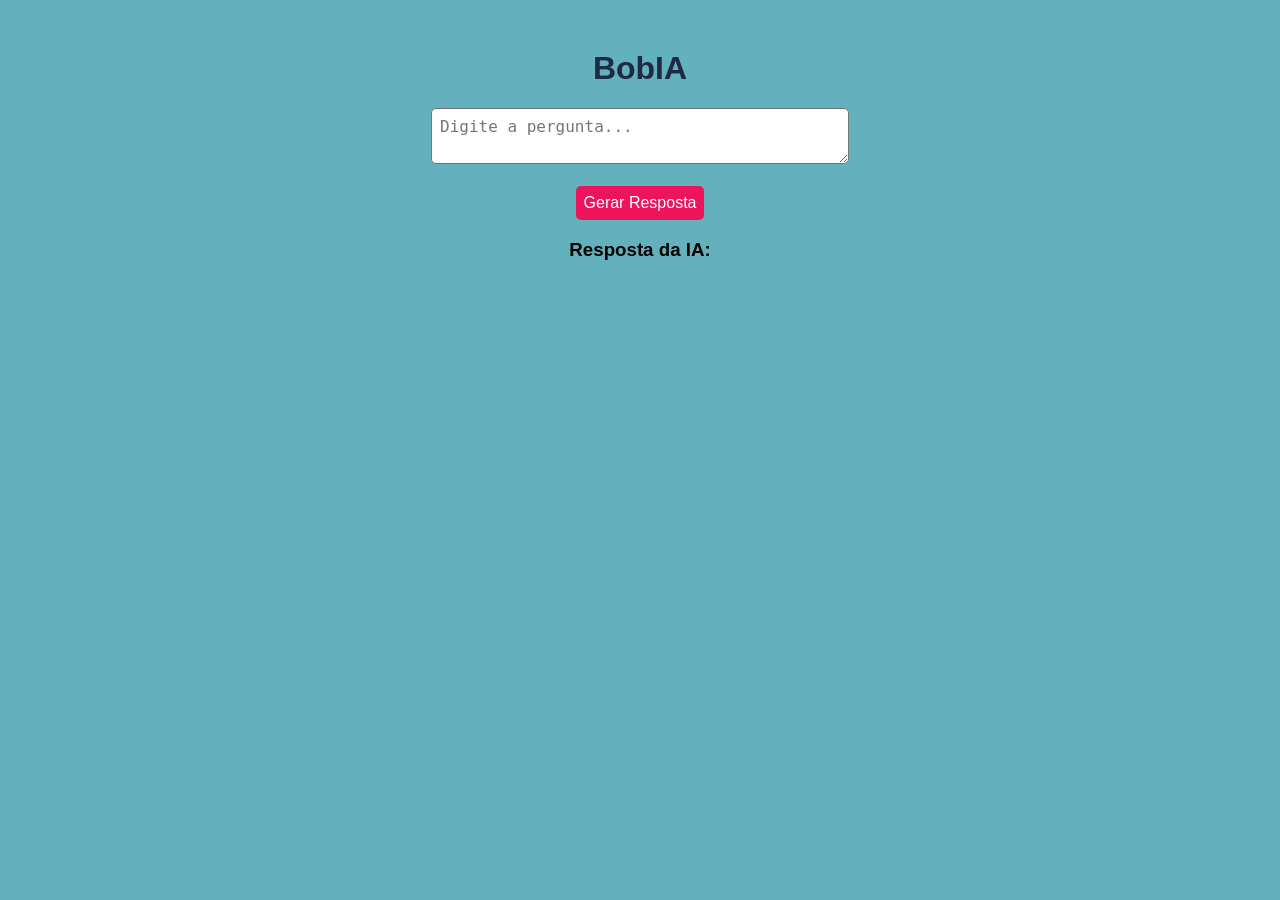
==== public/index.html @ a0bebe96 "implantacao do BobIa" ====
<!DOCTYPE html>
<html lang="pt-br">
<head>
    <meta charset="UTF-8">
    <meta name="viewport" content="width=device-width, initial-scale=1.0">
    <title>BobIA</title>
    <link rel="stylesheet" href="style.css">
</head>
<body>

    <div id="container">
        <h1>BobIA</h1>
        <textarea id="pergunta" type="text" placeholder="Digite a pergunta..."></textarea>
        <br><br>
        <button onclick="gerarResposta()">Gerar Resposta</button>
        <h3>Resposta da IA:</h3>
        <div id="resposta"></div>
    </div>

    <script>
        
        async function gerarResposta() {
            const pergunta = document.getElementById('pergunta').value;

            const response = await fetch('/perguntar', {
                method: 'POST',
                headers: {
                    'Content-Type': 'application/json'
                },
                body: JSON.stringify({ pergunta })
            });

            const data = await response.json();

            resposta.style.display = 'block';
            document.getElementById('resposta').innerText = data.resultado;
        }

    </script>
    
</body>
</html>
---- public/style.css ----
body {
    font-family: Arial, sans-serif;
    background-color: #63B1BC;
    margin: 0;
    padding: 0;
}

#container {
    width: 80%;
    margin: 50px auto;
    text-align: center;
}

h1 {
    color: #1F2A44;
}

textarea[type="text"] {
    padding: 8px;
    font-size: 16px;
    border-radius: 5px;
    width: 400px;
}

select,
button {
    padding: 8px;
    font-size: 16px;
    border-radius: 5px;
    cursor: pointer;
}

button {
    background-color: #ED145B;
    color: #FFFFFF;
    border: none;
}

button:hover {
    background-color: #EFB661;
}

#resposta {
    margin-top: 20px;
    padding: 10px;
    border-radius: 5px;
    background-color: #D0D3D4;
    border: 1px solid #63666A;
    text-align: left;
    display: none;
}
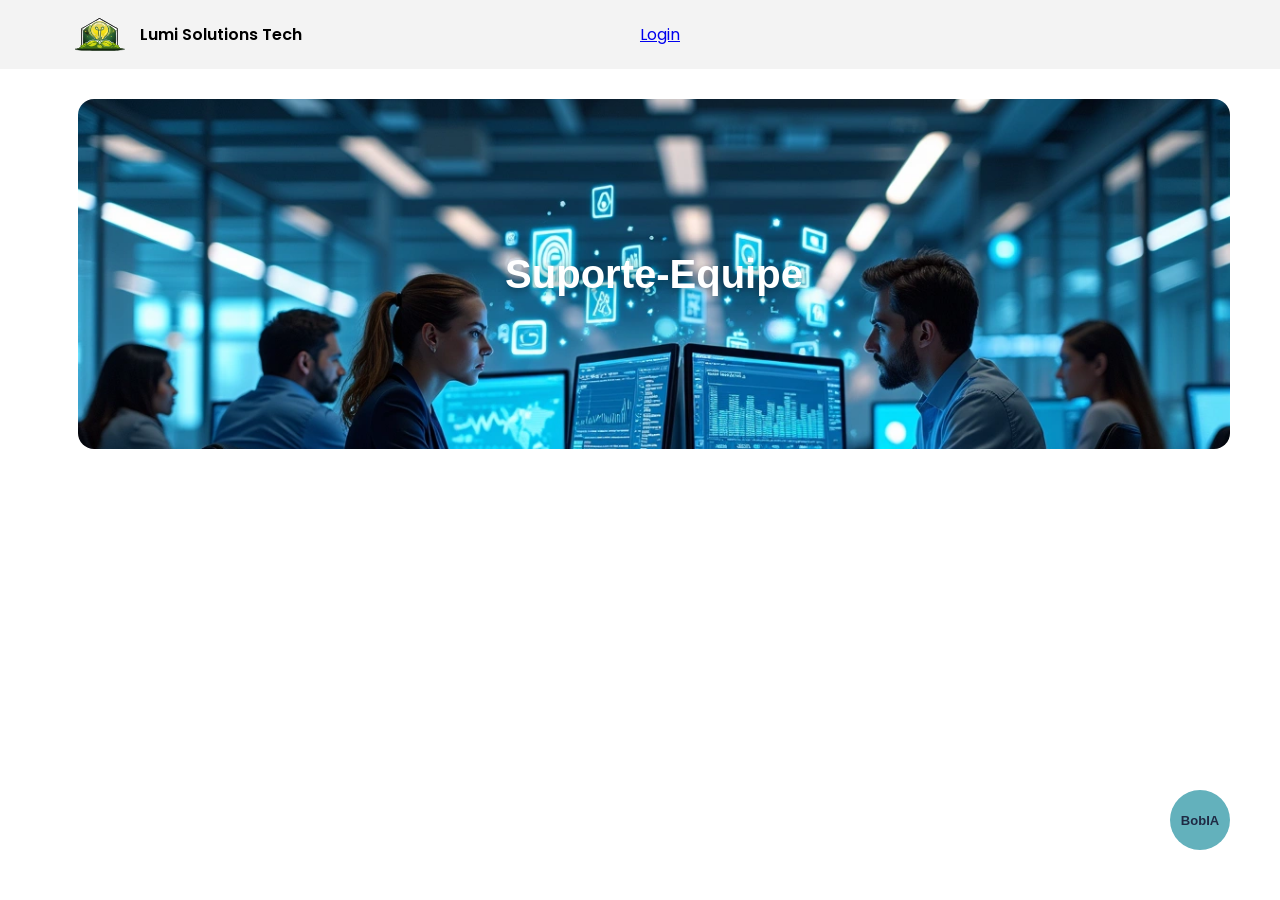
==== commit e1665dfb: "Bob funcionando" ====
--- a/public/index.html
+++ b/public/index.html
@@ -3,40 +3,127 @@
 <head>
     <meta charset="UTF-8">
     <meta name="viewport" content="width=device-width, initial-scale=1.0">
-    <title>BobIA</title>
-    <link rel="stylesheet" href="style.css">
+    <title>Suporte | Lumi Solutions</title>
+
+    <link rel="preconnect" href="https://fonts.googleapis.com">
+    <link rel="preconnect" href="https://fonts.gstatic.com" crossorigin>
+    <link href="https://fonts.googleapis.com/css2?family=Poppins:wght@300;400;500;600;700&display=swap" rel="stylesheet">
+    <link rel="stylesheet" href="estilosCSS/suporte_equipe.css">
+    <link rel="stylesheet" href="estilosCSS/cabecalho.css">
 </head>
 <body>
 
-    <div id="container">
-        <h1>BobIA</h1>
-        <textarea id="pergunta" type="text" placeholder="Digite a pergunta..."></textarea>
-        <br><br>
-        <button onclick="gerarResposta()">Gerar Resposta</button>
-        <h3>Resposta da IA:</h3>
-        <div id="resposta"></div>
+    <header id="home">
+        <div class="cabecalho-menu">
+            <div class="logo-container">
+                <img src="./imagens/logo.svg" alt="Logo Lumi Solutions" class="img-logo">
+                <p class="nome-logo">Lumi Solutions Tech</p>
+            </div>
+             <div class="menu">
+                <a href="login.html">Login</a>
+            </div>
+        </div>
+    </header>
+
+     <div class="hero-suporte">
+        <img src="./imagens/suporte_ti.webp" alt="Imagem topo Sobre Nós" class="img-hero-suporte">
+        <h2 class="titulo-hero-suporte">Suporte-Equipe</h2>
+    </div>  
+
+    <!-- BOTÃO FLUTUANTE -->
+    <button id="btn-bob" onclick="toggleChat()" title="Falar com BobIA">
+        BobIA
+    </button>
+
+    <!-- MINICHAT -->
+    <div id="minichat">
+        <div class="chat-header">
+            <h1>BobIA</h1>
+            <button onclick="toggleChat()">✕</button>
+        </div>
+
+        <div class="chat-mensagens" id="chat-mensagens">
+            <div class="msg-bob-wrapper">
+                <span class="msg-bob-label">BobIA</span>
+                <div class="msg-bob">Olá! Como posso te ajudar hoje?</div>
+            </div>
+        </div>
+
+        <div class="chat-input">
+            <input type="text" id="ipt-mensagem" placeholder="Digite a pergunta..." onkeydown="teclaEnter(event)">
+            <button onclick="enviarMensagem()">Enviar</button>
+        </div>
     </div>
 
     <script>
-        
-        async function gerarResposta() {
-            const pergunta = document.getElementById('pergunta').value;
+        var URL_BOB = '/perguntar';
 
-            const response = await fetch('/perguntar', {
-                method: 'POST',
-                headers: {
-                    'Content-Type': 'application/json'
-                },
-                body: JSON.stringify({ pergunta })
-            });
-
-            const data = await response.json();
-
-            resposta.style.display = 'block';
-            document.getElementById('resposta').innerText = data.resultado;
+        function toggleChat() {
+            var chat = document.getElementById('minichat');
+            chat.classList.toggle('aberto');
+            if (chat.classList.contains('aberto')) {
+                document.getElementById('ipt-mensagem').focus();
+            }
         }
 
+        function teclaEnter(event) {
+            if (event.key === 'Enter') enviarMensagem();
+        }
+
+        async function enviarMensagem() {
+            var input = document.getElementById('ipt-mensagem');
+            var mensagem = input.value.trim();
+            if (!mensagem) return;
+
+            adicionarMsgUsuario(mensagem);
+            input.value = '';
+
+            var carregando = adicionarCarregando();
+
+            try {
+                var response = await fetch(URL_BOB, {
+                    method: 'POST',
+                    headers: { 'Content-Type': 'application/json' },
+                    body: JSON.stringify({ pergunta: mensagem })
+                });
+
+                var data = await response.json();
+                carregando.remove();
+                adicionarMsgBob(data.resultado);
+            } catch (erro) {
+                carregando.remove();
+                adicionarMsgBob('Erro ao conectar com o BobIA. Verifique se o servidor está rodando.');
+            }
+        }
+
+        function adicionarMsgUsuario(texto) {
+            var container = document.getElementById('chat-mensagens');
+            var div = document.createElement('div');
+            div.className = 'msg-usuario';
+            div.innerText = texto;
+            container.appendChild(div);
+            container.scrollTop = container.scrollHeight;
+        }
+
+        function adicionarMsgBob(texto) {
+            var container = document.getElementById('chat-mensagens');
+            var wrapper = document.createElement('div');
+            wrapper.className = 'msg-bob-wrapper';
+            wrapper.innerHTML = '<span class="msg-bob-label">BobIA</span><div class="msg-bob">' + texto + '</div>';
+            container.appendChild(wrapper);
+            container.scrollTop = container.scrollHeight;
+        }
+
+        function adicionarCarregando() {
+            var container = document.getElementById('chat-mensagens');
+            var div = document.createElement('div');
+            div.className = 'msg-carregando';
+            div.innerText = 'BobIA está digitando...';
+            container.appendChild(div);
+            container.scrollTop = container.scrollHeight;
+            return div;
+        }
     </script>
-    
+
 </body>
-</html>
+</html>
--- a/public/estilosCSS/suporte_equipe.css
+++ b/public/estilosCSS/suporte_equipe.css
@@ -0,0 +1,238 @@
+.hero-suporte {
+position: relative;
+width: 90%;
+margin-right: 120px;
+margin-left: 78px;
+margin-top: 30px;
+margin-bottom: -30px;
+border-radius: 16px;
+overflow: hidden;
+height: 350px;
+}
+
+.img-hero-suporte {
+width: 100%;
+height: 160%;
+object-fit: cover;
+display: block;
+}
+
+.titulo-hero-suporte {
+position: absolute;
+top: 50%;
+left: 50%;
+transform: translate(-50%, -50%);
+color: white;
+font-size: 40px;
+font-weight: 700;
+font-family: Arial, Helvetica, sans-serif;
+text-shadow: 0 2px 8px rgba(0, 0, 0, 0.4);
+margin: 0;
+}
+
+.container-missao {
+display: flex;
+flex-direction: column;
+align-items: center;
+justify-content: center;
+text-align: center;
+padding: 60px 20px;
+background-color: white;
+width: 900px;
+margin: 0 auto;
+}
+
+.titulo-missao {
+font-size: 32px;
+font-weight: bold;
+font-family: Arial, Helvetica, sans-serif;
+color: black;
+margin-bottom: 12px;
+}
+
+.texto-missao {
+color: black;
+line-height: 1.6;
+font-size: 20px;
+margin-bottom: -220px;
+}
+
+
+/* ---------- BOTÃO FLUTUANTE ---------- */
+#btn-bob {
+    position: fixed;
+    bottom: 50px;
+    right: 50px;
+    width: 60px;
+    height: 60px;
+    border-radius: 50%;
+    background: #63B1BC;
+    border: none;
+    cursor: pointer;
+    display: flex;
+    align-items: center;
+    justify-content: center;
+    transition: transform 0.2s, background 0.2s;
+    font-family: Arial, sans-serif;
+    font-weight: 700;
+    font-size: 13px;
+    color: #1F2A44;
+}
+#btn-bob:hover {
+    background: #EFB661;
+    transform: scale(1.10);
+}
+
+/* ---------- MINICHAT ---------- */
+#minichat {
+    position: fixed;
+    bottom: 115px;
+    right: 28px;
+    width: 360px;
+    height: 480px;
+    border-radius: 12px;
+    display: none;
+    flex-direction: column;
+    font-family: Arial, sans-serif;
+    background: #63B1BC;
+}
+#minichat.aberto {
+    display: flex;
+}
+
+/* header */
+.chat-header {
+    background: #63B1BC;
+    color: #1F2A44;
+    padding: 16px 18px 12px;
+    display: flex;
+    align-items: center;
+    justify-content: space-between;
+}
+.chat-header h1 {
+    margin: 0;
+    font-size: 22px;
+    color: #1F2A44;
+    font-family: Arial, sans-serif;
+}
+.chat-header button {
+    background: none;
+    border: none;
+    color: #1F2A44;
+    font-size: 20px;
+    cursor: pointer;
+    line-height: 1;
+    font-weight: 700;
+}
+.chat-header button:hover {
+    color: #ED145B;
+}
+
+/* área de mensagens */
+.chat-mensagens {
+    flex: 1;
+    overflow-y: auto;
+    padding: 12px;
+    display: flex;
+    flex-direction: column;
+    gap: 10px;
+    background: #63B1BC;
+}
+
+/* bolha do Bob */
+.msg-bob-wrapper {
+    display: flex;
+    flex-direction: column;
+    gap: 4px;
+    align-self: flex-start;
+    max-width: 85%;
+}
+.msg-bob-label {
+    font-size: 11px;
+    color: #1F2A44;
+    font-weight: 700;
+    padding-left: 2px;
+}
+.msg-bob {
+    background: #D0D3D4;
+    border: 1px solid #63666A;
+    border-radius: 5px;
+    padding: 10px 12px;
+    font-size: 14px;
+    color: #1F2A44;
+    line-height: 1.5;
+}
+
+/* bolha do usuário */
+.msg-usuario {
+    background: #ED145B;
+    color: #fff;
+    border-radius: 5px;
+    padding: 10px 12px;
+    font-size: 14px;
+    align-self: flex-end;
+    max-width: 85%;
+    line-height: 1.5;
+}
+
+/* carregando */
+.msg-carregando {
+    background: #D0D3D4;
+    border: 1px solid #63666A;
+    border-radius: 5px;
+    padding: 10px 12px;
+    font-size: 13px;
+    color: #555;
+    font-style: italic;
+    align-self: flex-start;
+    max-width: 85%;
+}
+
+/* input */
+.chat-input {
+    display: flex;
+    border-top: 2px solid #1F2A44;
+    background: #63B1BC;
+    padding: 10px;
+    gap: 8px;
+}
+.chat-input input {
+    flex: 1;
+    border-radius: 5px;
+    border: 1px solid #ccc;
+    padding: 8px 10px;
+    font-size: 14px;
+    font-family: Arial, sans-serif;
+    outline: none;
+}
+.chat-input button {
+    background: #ED145B;
+    color: #fff;
+    border: none;
+    border-radius: 5px;
+    padding: 8px 14px;
+    font-size: 14px;
+    cursor: pointer;
+    font-family: Arial, sans-serif;
+    transition: background 0.2s;
+}
+.chat-input button:hover {
+    background: #EFB661;
+    color: #1F2A44;
+}
+
+/* ---------- CONTEÚDO DA PÁGINA ---------- */
+.suporte-conteudo {
+    display: flex;
+    flex-direction: column;
+    align-items: center;
+    justify-content: center;
+    height: calc(100vh - 70px);
+    gap: 12px;
+    color: #aaa;
+    font-family: 'Poppins', sans-serif;
+}
+.suporte-conteudo p {
+    font-size: 15px;
+    margin: 0;
+}
--- a/public/estilosCSS/cabecalho.css
+++ b/public/estilosCSS/cabecalho.css
@@ -0,0 +1,65 @@
+body {
+    font-family: "Poppins", sans-serif;
+    font-optical-sizing: auto;
+    font-style: normal;
+    margin: 0;
+    padding: 0;
+}
+
+#home {
+    background-color: #f3f3f3;
+}
+
+.cabecalho-menu {
+    display: flex;
+    justify-content: space-evenly;
+    align-items: center;
+    padding: 6px 12px;
+}
+
+.logo-container {
+    display: flex;
+    align-items: center;
+    gap: 15px;
+    width: 40%;
+}
+
+.img-logo {
+    width: 10%;
+}
+
+.nome-logo {
+    font-weight: 600;
+}
+
+.menu {
+    display: flex;
+    align-items: center;
+    gap: 20px;
+    width: 45%;
+}
+
+.opcoes-menu {
+    text-align: center;
+    font-weight: 600;
+    text-decoration: none;
+    color: #000;
+}
+
+.opcoes-menu:hover {
+    color: #009236;
+}
+
+.login {
+    background-color: #009236;
+    color: #fff;
+    border-radius: 8px;
+    padding: 8px 16px;
+    width: 10%;
+}
+
+.login:hover {
+    background-color: beige;
+    color: #009236;
+    border: 2px solid #009236;
+}
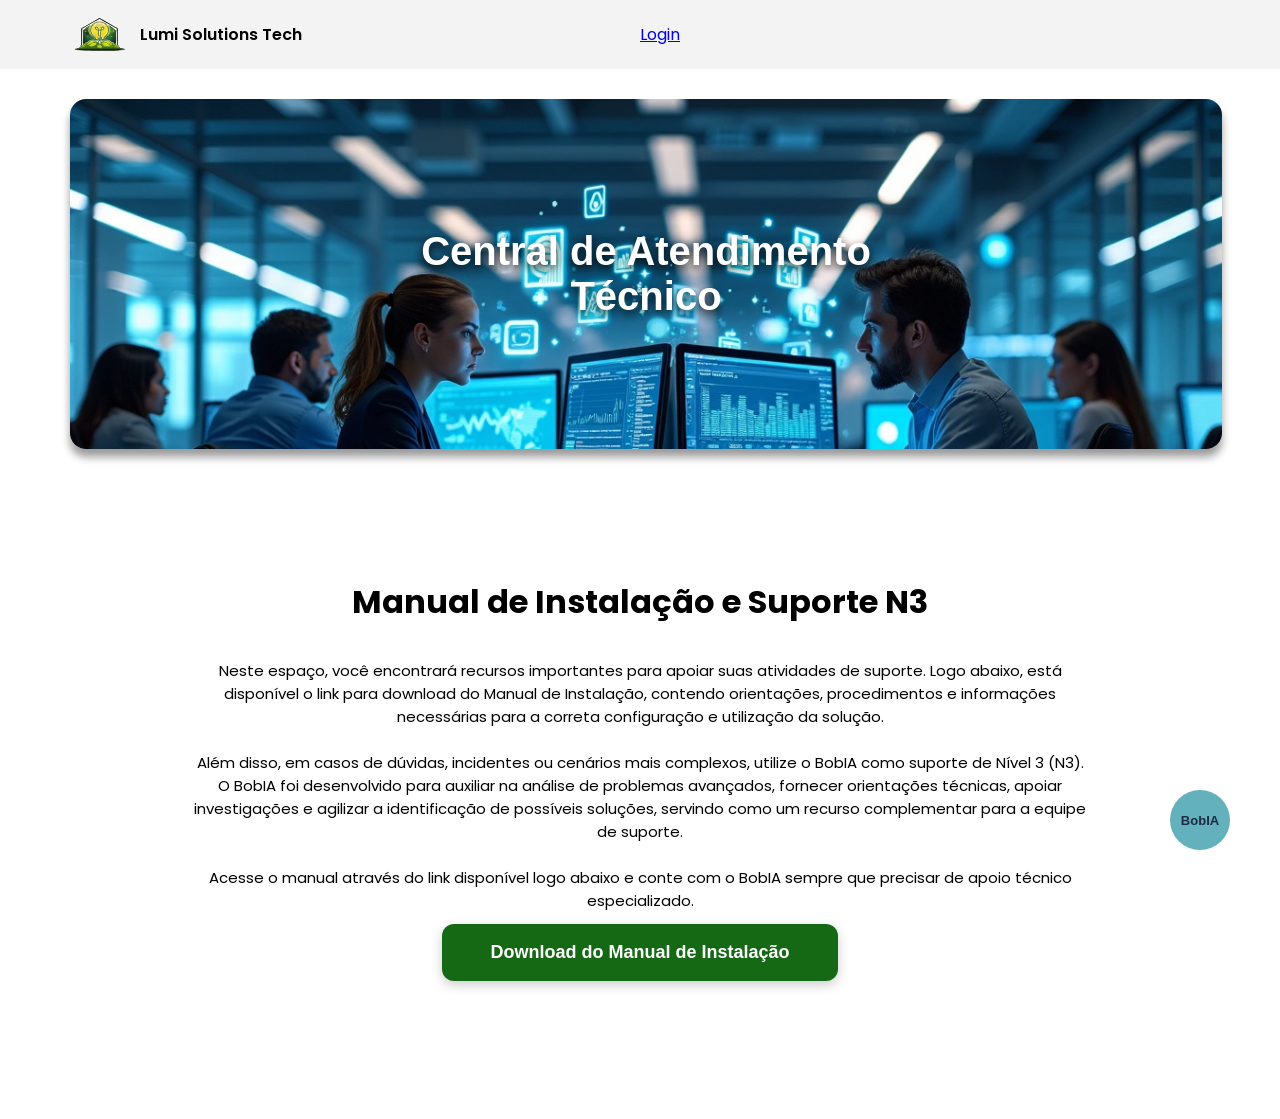
==== commit 1b01374f: "add:botao do download do manual" ====
--- a/public/index.html
+++ b/public/index.html
@@ -1,5 +1,6 @@
 <!DOCTYPE html>
 <html lang="pt-br">
+
 <head>
     <meta charset="UTF-8">
     <meta name="viewport" content="width=device-width, initial-scale=1.0">
@@ -7,10 +8,12 @@
 
     <link rel="preconnect" href="https://fonts.googleapis.com">
     <link rel="preconnect" href="https://fonts.gstatic.com" crossorigin>
-    <link href="https://fonts.googleapis.com/css2?family=Poppins:wght@300;400;500;600;700&display=swap" rel="stylesheet">
+    <link href="https://fonts.googleapis.com/css2?family=Poppins:wght@300;400;500;600;700&display=swap"
+        rel="stylesheet">
     <link rel="stylesheet" href="estilosCSS/suporte_equipe.css">
     <link rel="stylesheet" href="estilosCSS/cabecalho.css">
 </head>
+
 <body>
 
     <header id="home">
@@ -19,16 +22,16 @@
                 <img src="./imagens/logo.svg" alt="Logo Lumi Solutions" class="img-logo">
                 <p class="nome-logo">Lumi Solutions Tech</p>
             </div>
-             <div class="menu">
+            <div class="menu">
                 <a href="login.html">Login</a>
             </div>
         </div>
     </header>
 
-     <div class="hero-suporte">
+    <div class="hero-suporte">
         <img src="./imagens/suporte_ti.webp" alt="Imagem topo Sobre Nós" class="img-hero-suporte">
-        <h2 class="titulo-hero-suporte">Suporte-Equipe</h2>
-    </div>  
+        <h2 class="titulo-hero-suporte">Central de Atendimento Técnico</h2>
+    </div>
 
     <!-- BOTÃO FLUTUANTE -->
     <button id="btn-bob" onclick="toggleChat()" title="Falar com BobIA">
@@ -53,6 +56,23 @@
             <input type="text" id="ipt-mensagem" placeholder="Digite a pergunta..." onkeydown="teclaEnter(event)">
             <button onclick="enviarMensagem()">Enviar</button>
         </div>
+    </div>
+    <div class="suporte-conteudo">
+        <h1>Manual de Instalação e Suporte N3</h1>
+        <p>Neste espaço, você encontrará recursos importantes para apoiar suas atividades de suporte.
+            Logo abaixo, está disponível o link para download do Manual de Instalação, contendo orientações,
+            procedimentos e informações necessárias para a correta configuração e utilização da solução.<br><br>
+            Além disso, em casos de dúvidas, incidentes ou cenários mais complexos, utilize o BobIA como suporte de
+            Nível 3 (N3). O BobIA foi desenvolvido para auxiliar na análise de problemas avançados, fornecer orientações
+            técnicas, apoiar investigações e agilizar a identificação de possíveis soluções, servindo como um recurso
+            complementar para a equipe de suporte.<br><br>
+            Acesse o manual através do link disponível logo abaixo e conte com o BobIA sempre que precisar de apoio
+            técnico especializado.
+        </p>
+        <a class="botao-download" href="./manual_instalacao/Manual_de_Instalacao.pdf" download>
+            Download do Manual de Instalação
+        </a>
+    </div>
     </div>
 
     <script>
@@ -126,4 +146,5 @@
     </script>
 
 </body>
+
 </html>
--- a/public/estilosCSS/suporte_equipe.css
+++ b/public/estilosCSS/suporte_equipe.css
@@ -2,12 +2,13 @@
 position: relative;
 width: 90%;
 margin-right: 120px;
-margin-left: 78px;
+margin-left: 70px;
 margin-top: 30px;
 margin-bottom: -30px;
 border-radius: 16px;
 overflow: hidden;
 height: 350px;
+box-shadow: 0 8px 8px rgba(5, 5, 4, 0.4);
 }
 
 .img-hero-suporte {
@@ -22,11 +23,12 @@
 top: 50%;
 left: 50%;
 transform: translate(-50%, -50%);
-color: white;
+color: rgb(255, 255, 255);
 font-size: 40px;
 font-weight: 700;
 font-family: Arial, Helvetica, sans-serif;
-text-shadow: 0 2px 8px rgba(0, 0, 0, 0.4);
+text-align: center;
+text-shadow: 0 4px 8px rgba(4, 4, 4, 0.9);
 margin: 0;
 }
 
@@ -224,15 +226,42 @@
 /* ---------- CONTEÚDO DA PÁGINA ---------- */
 .suporte-conteudo {
     display: flex;
+    width: 70%;
+    margin: 0 auto;
     flex-direction: column;
     align-items: center;
     justify-content: center;
-    height: calc(100vh - 70px);
+    height: calc(100vh - 200px);
     gap: 12px;
-    color: #aaa;
+    color: #000000;
     font-family: 'Poppins', sans-serif;
 }
 .suporte-conteudo p {
     font-size: 15px;
     margin: 0;
-}
+    text-align: center;
+}
+.botao-download {
+    display: inline-block;
+    font-size: 18px;
+    font-weight: 700;
+    font-family: Arial, sans-serif;
+    background-color: #156915;
+    color: white !important;  /* !important para sobrescrever o estilo padrão do <a> */
+    border-radius: 12px;
+    padding: 18px 48px;
+    text-decoration: none !important;
+    text-align: center;
+    box-shadow: 0 4px 12px rgba(0, 0, 0, 0.2);
+    transition: background-color 0.2s ease, transform 0.1s ease;
+    cursor: pointer;
+}
+
+.botao-download:hover {
+    background-color: #1e8f1e;
+    transform: translateY(-2px);
+}
+
+.botao-download:active {
+    transform: translateY(0px);
+}
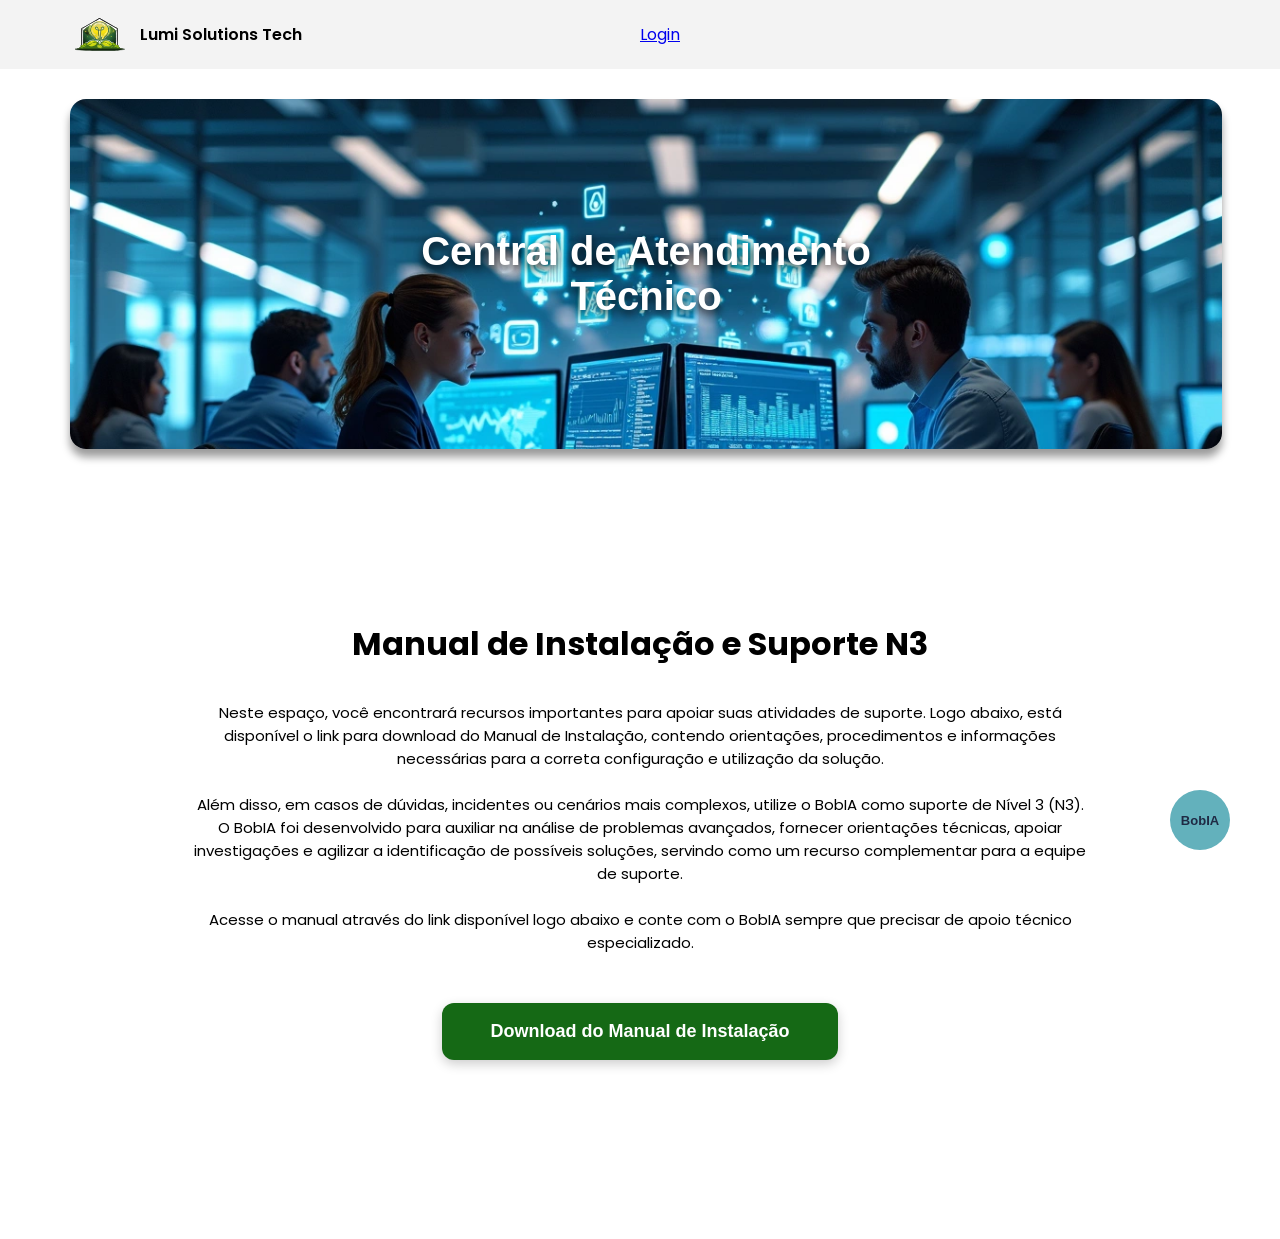
==== commit 1592f79a: "correcao de detalhes do css" ====
--- a/public/index.html
+++ b/public/index.html
@@ -68,7 +68,7 @@
             complementar para a equipe de suporte.<br><br>
             Acesse o manual através do link disponível logo abaixo e conte com o BobIA sempre que precisar de apoio
             técnico especializado.
-        </p>
+        </p><br>
         <a class="botao-download" href="./manual_instalacao/Manual_de_Instalacao.pdf" download>
             Download do Manual de Instalação
         </a>
--- a/public/estilosCSS/suporte_equipe.css
+++ b/public/estilosCSS/suporte_equipe.css
@@ -232,6 +232,7 @@
     align-items: center;
     justify-content: center;
     height: calc(100vh - 200px);
+    padding: 60px 20px;
     gap: 12px;
     color: #000000;
     font-family: 'Poppins', sans-serif;
@@ -247,10 +248,10 @@
     font-weight: 700;
     font-family: Arial, sans-serif;
     background-color: #156915;
-    color: white !important;  /* !important para sobrescrever o estilo padrão do <a> */
+    color: white;
     border-radius: 12px;
     padding: 18px 48px;
-    text-decoration: none !important;
+    text-decoration: none;
     text-align: center;
     box-shadow: 0 4px 12px rgba(0, 0, 0, 0.2);
     transition: background-color 0.2s ease, transform 0.1s ease;
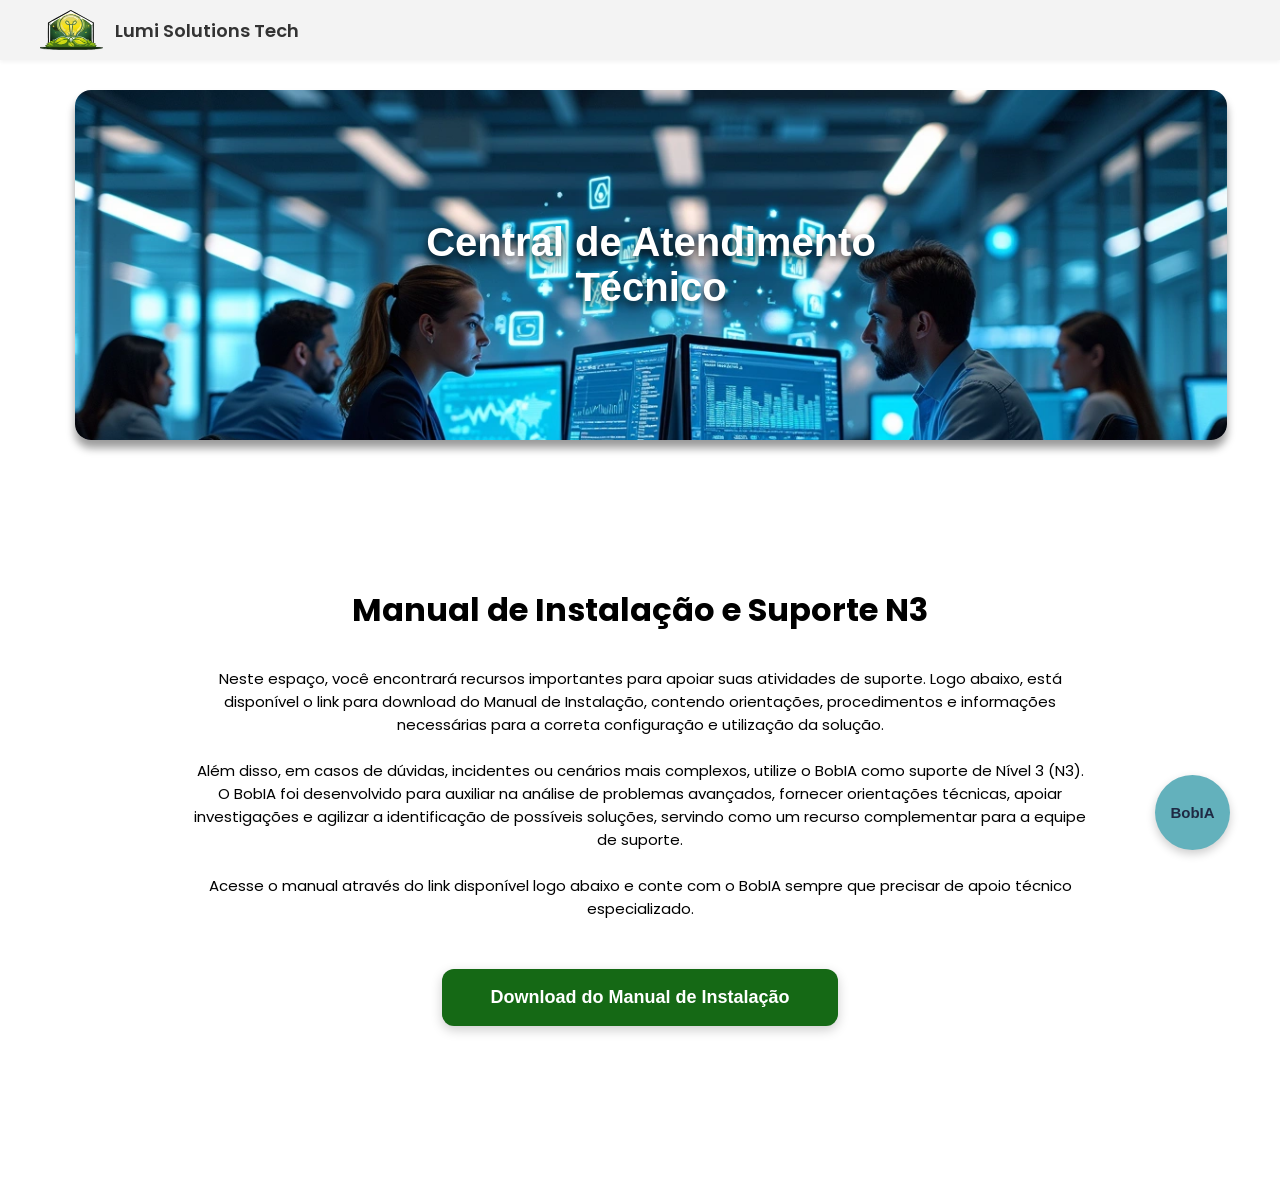
==== commit 2e15a790: "add: validacao do login e css do BobIa" ====
--- a/public/index.html
+++ b/public/index.html
@@ -21,9 +21,6 @@
             <div class="logo-container">
                 <img src="./imagens/logo.svg" alt="Logo Lumi Solutions" class="img-logo">
                 <p class="nome-logo">Lumi Solutions Tech</p>
-            </div>
-            <div class="menu">
-                <a href="login.html">Login</a>
             </div>
         </div>
     </header>
@@ -69,7 +66,7 @@
             Acesse o manual através do link disponível logo abaixo e conte com o BobIA sempre que precisar de apoio
             técnico especializado.
         </p><br>
-        <a class="botao-download" href="./manual_instalacao/Manual_de_Instalacao.pdf" download>
+        <a class="botao-download" href="./manual_instalacao/Manual_de_Instalacao.pdf" target="_blank">
             Download do Manual de Instalação
         </a>
     </div>
@@ -143,6 +140,7 @@
             container.scrollTop = container.scrollHeight;
             return div;
         }
+                
     </script>
 
 </body>
--- a/public/estilosCSS/suporte_equipe.css
+++ b/public/estilosCSS/suporte_equipe.css
@@ -2,7 +2,7 @@
 position: relative;
 width: 90%;
 margin-right: 120px;
-margin-left: 70px;
+margin-left: 75px;
 margin-top: 30px;
 margin-bottom: -30px;
 border-radius: 16px;
@@ -65,8 +65,8 @@
     position: fixed;
     bottom: 50px;
     right: 50px;
-    width: 60px;
-    height: 60px;
+    width: 75px;
+    height: 75px;
     border-radius: 50%;
     background: #63B1BC;
     border: none;
@@ -77,8 +77,9 @@
     transition: transform 0.2s, background 0.2s;
     font-family: Arial, sans-serif;
     font-weight: 700;
-    font-size: 13px;
-    color: #1F2A44;
+    font-size: 15px;
+    color: #1F2A44;
+    box-shadow: 0 4px 10px rgba(0, 0, 0, 0.2);
 }
 #btn-bob:hover {
     background: #EFB661;
@@ -88,11 +89,12 @@
 /* ---------- MINICHAT ---------- */
 #minichat {
     position: fixed;
-    bottom: 115px;
+    bottom: 140px;
     right: 28px;
     width: 360px;
     height: 480px;
-    border-radius: 12px;
+    border-radius: 10px;
+    overflow: hidden;
     display: none;
     flex-direction: column;
     font-family: Arial, sans-serif;
@@ -231,7 +233,7 @@
     flex-direction: column;
     align-items: center;
     justify-content: center;
-    height: calc(100vh - 200px);
+    height: calc(100vh - 250px);
     padding: 60px 20px;
     gap: 12px;
     color: #000000;
--- a/public/estilosCSS/cabecalho.css
+++ b/public/estilosCSS/cabecalho.css
@@ -1,52 +1,58 @@
 body {
     font-family: "Poppins", sans-serif;
-    font-optical-sizing: auto;
-    font-style: normal;
     margin: 0;
     padding: 0;
+    box-sizing: border-box;
 }
 
 #home {
     background-color: #f3f3f3;
+    width: 100%;
+    box-shadow: 0 2px 4px rgba(0, 0, 0, 0.05);
 }
 
 .cabecalho-menu {
     display: flex;
-    justify-content: space-evenly;
+    justify-content: space-between; 
     align-items: center;
-    padding: 6px 12px;
+    padding: 10px 40px; 
+    max-width: 1400px;
+    margin: 0 auto;
 }
 
 .logo-container {
     display: flex;
     align-items: center;
-    gap: 15px;
-    width: 40%;
+    gap: 12px;
 }
 
 .img-logo {
-    width: 10%;
+    height: 40px; 
+    width: auto;
 }
 
 .nome-logo {
     font-weight: 600;
+    margin: 0;
+    font-size: 18px;
+    color: #333;
 }
 
 .menu {
     display: flex;
     align-items: center;
     gap: 20px;
-    width: 45%;
 }
 
-.opcoes-menu {
+.menu a {
     text-align: center;
     font-weight: 600;
     text-decoration: none;
     color: #000;
+    transition: color 0.2s ease;
 }
 
-.opcoes-menu:hover {
+.menu a:hover {
     color: #009236;
 }
 
@@ -55,11 +61,13 @@
     color: #fff;
     border-radius: 8px;
     padding: 8px 16px;
-    width: 10%;
+    text-decoration: none;
+    font-weight: 600;
+    transition: all 0.3s ease;
 }
 
 .login:hover {
-    background-color: beige;
+    background-color: #fff;
     color: #009236;
-    border: 2px solid #009236;
+    border: 1px solid #009236;
 }
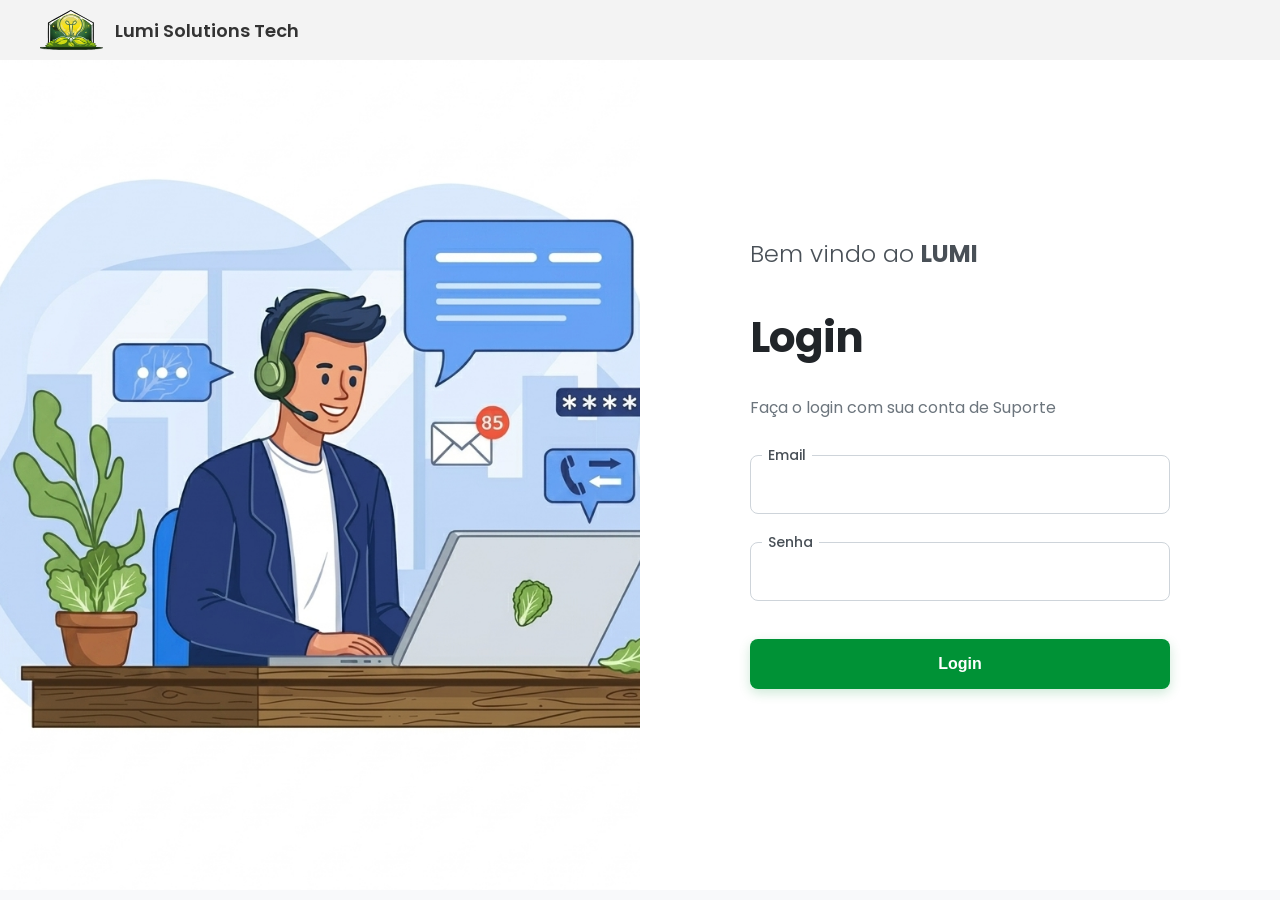
==== commit 1299a357: "inicializacao da API na pagina de login" ====
--- a/public/index.html
+++ b/public/index.html
@@ -73,6 +73,10 @@
     </div>
 
     <script>
+        if (!sessionStorage.getItem('LUMI_AUTENTICADO')) {
+            window.location.href = './login.html';
+        }
+
         var URL_BOB = '/perguntar';
 
         function toggleChat() {
--- a/public/estilosCSS/suporte_equipe.css
+++ b/public/estilosCSS/suporte_equipe.css
@@ -65,8 +65,8 @@
     position: fixed;
     bottom: 50px;
     right: 50px;
-    width: 75px;
-    height: 75px;
+    width: 73px;
+    height: 73px;
     border-radius: 50%;
     background: #63B1BC;
     border: none;
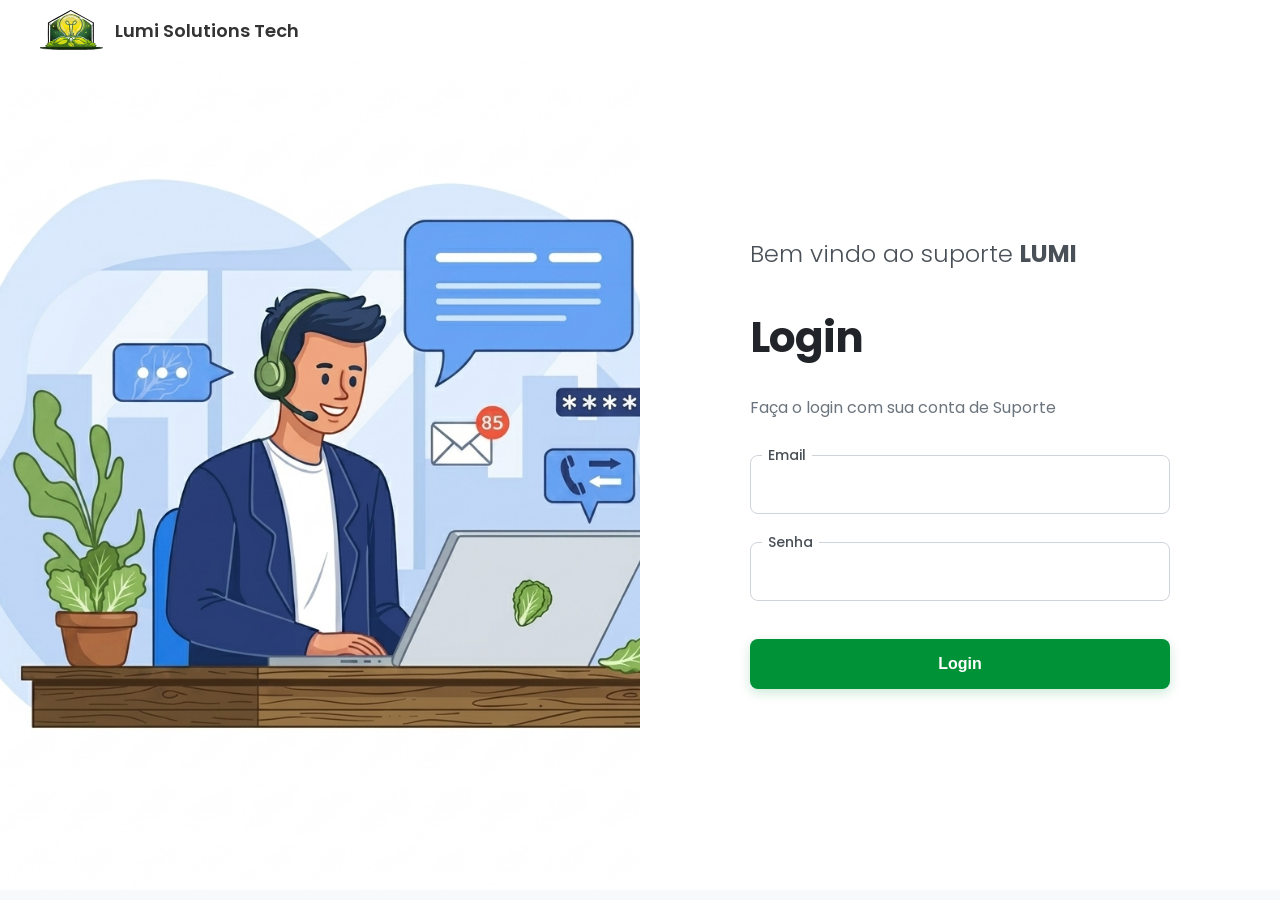
==== commit 7b8ca875: "fix: modelo do BobIa e detalhes css" ====
--- a/public/index.html
+++ b/public/index.html
@@ -67,7 +67,7 @@
             técnico especializado.
         </p><br>
         <a class="botao-download" href="./manual_instalacao/Manual_de_Instalacao.pdf" target="_blank">
-            Download do Manual de Instalação
+            Acesso ao Manual de Instalação
         </a>
     </div>
     </div>
--- a/public/estilosCSS/cabecalho.css
+++ b/public/estilosCSS/cabecalho.css
@@ -6,9 +6,8 @@
 }
 
 #home {
-    background-color: #f3f3f3;
+    background-color: #ffffff;
     width: 100%;
-    box-shadow: 0 2px 4px rgba(0, 0, 0, 0.05);
 }
 
 .cabecalho-menu {
